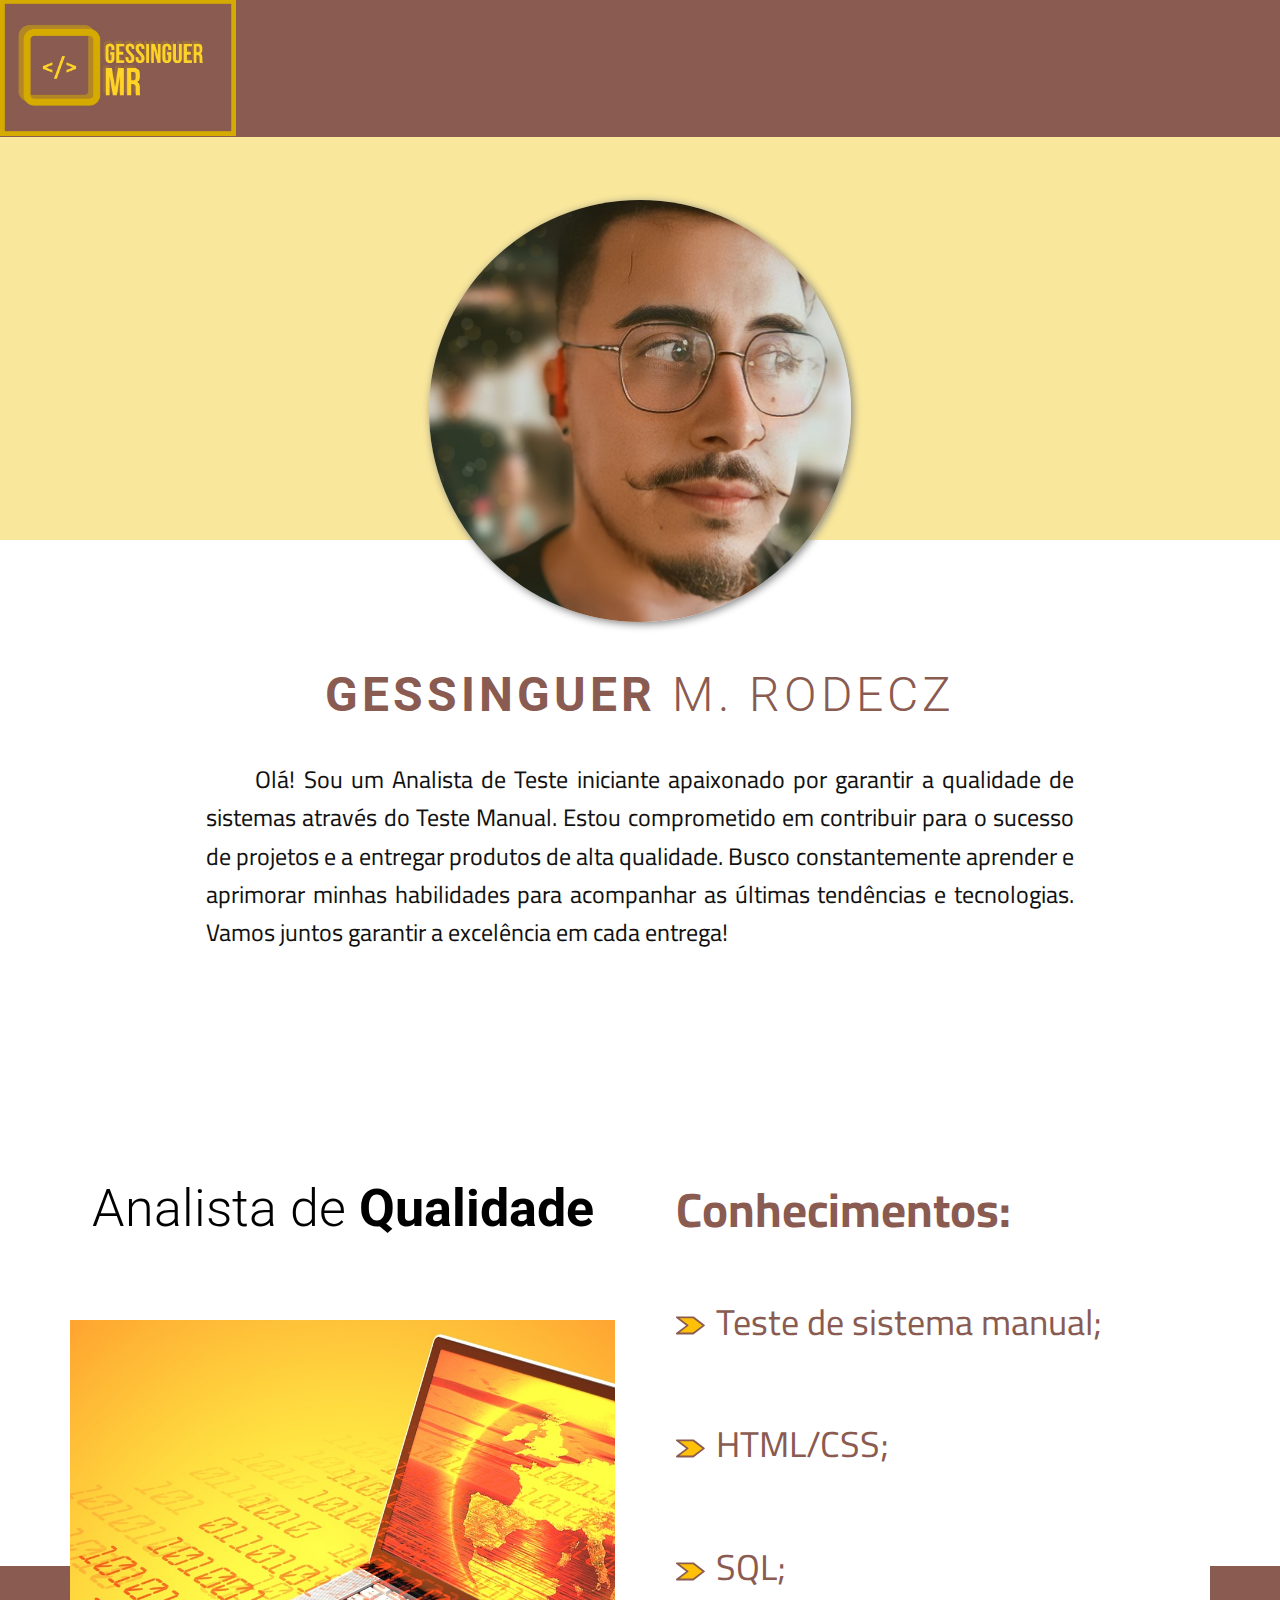
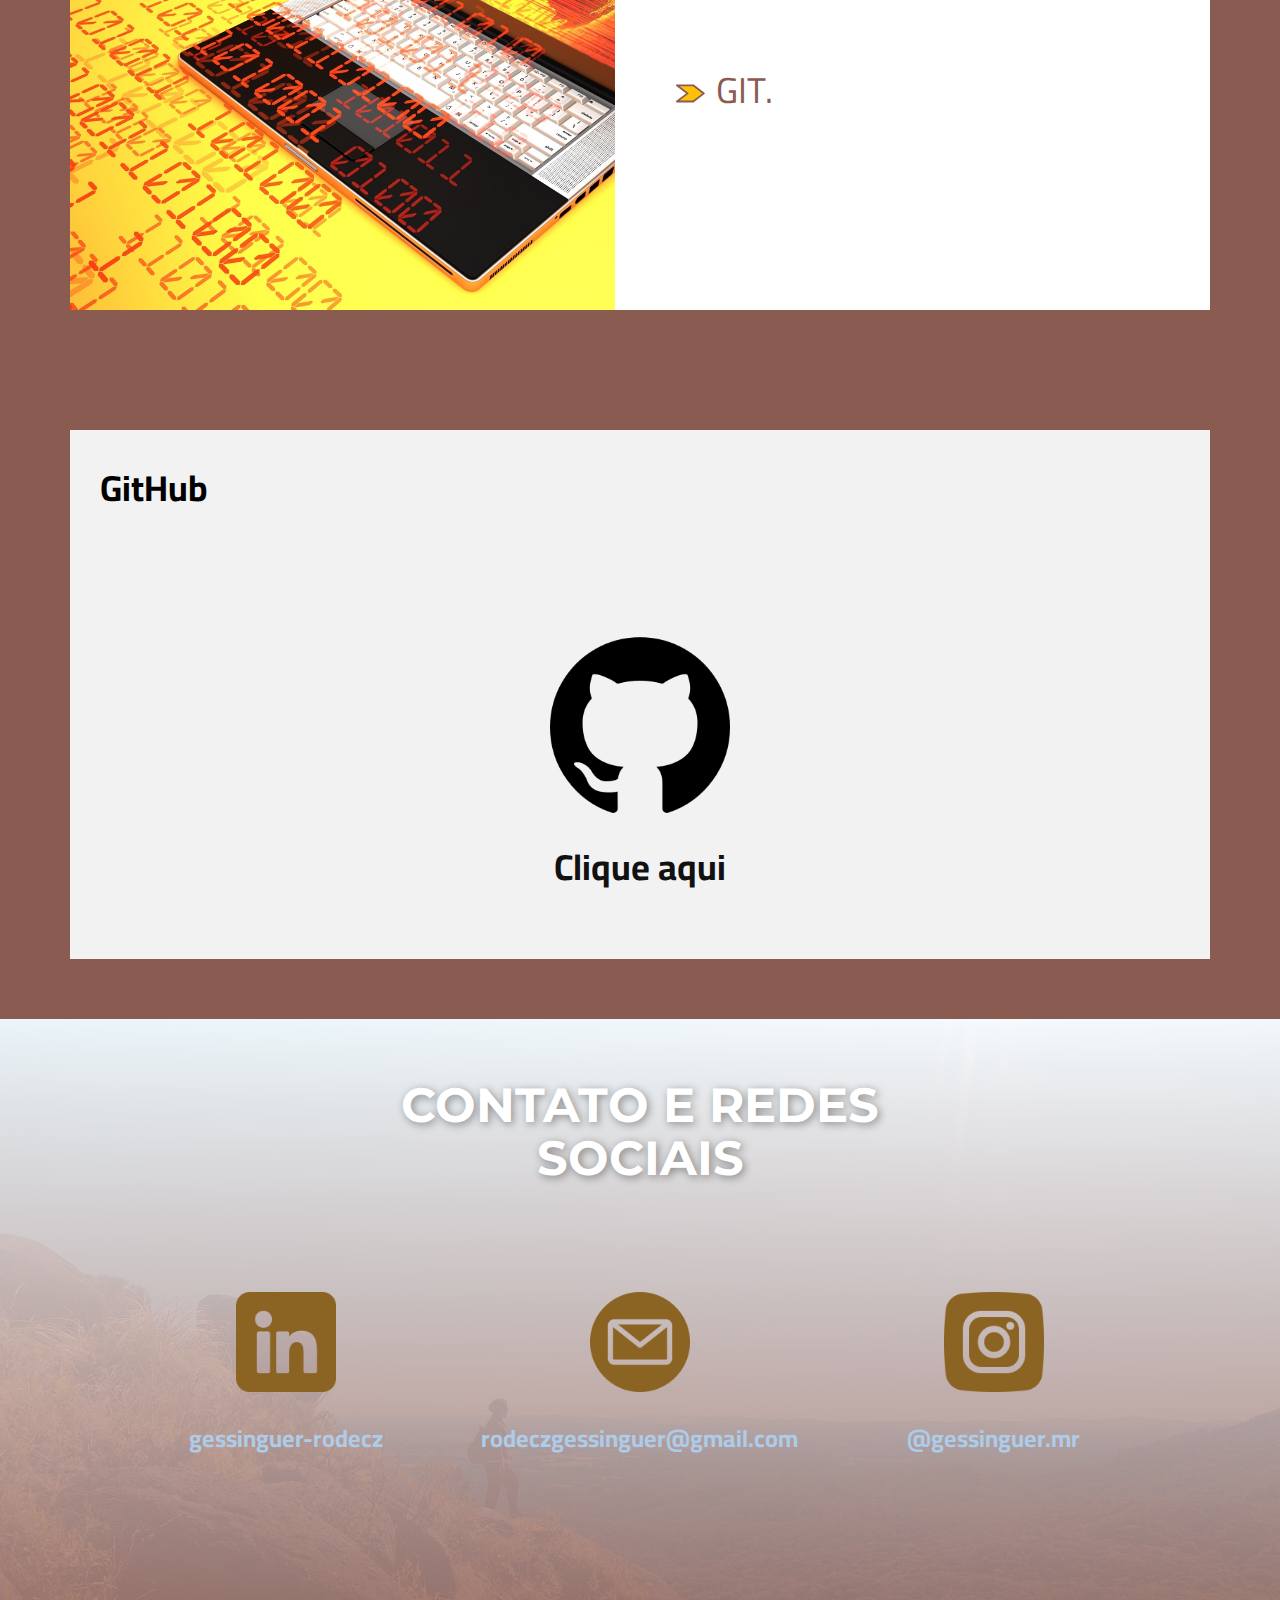
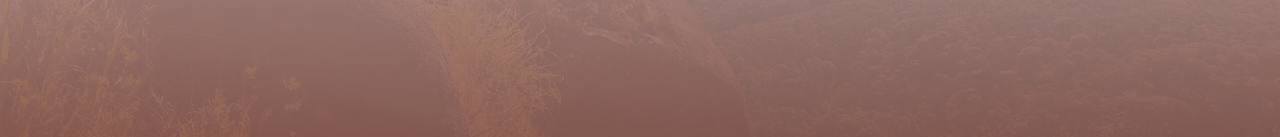
==== Página-Inicial.html @ f32dfdb4 "base" ====
<!DOCTYPE html>
<html style="font-size: 16px;" lang="pt"><head>
    <meta name="viewport" content="width=device-width, initial-scale=1.0">
    <meta charset="utf-8">
    <meta name="keywords" content="Gessinguer m. Rodecz, Analista de&nbsp;Qualidade, CONTATO E REDES SOCIAIS​​">
    <meta name="description" content="">
    <title>Página Inicial</title>
    <link rel="stylesheet" href="nicepage.css" media="screen">
<link rel="stylesheet" href="Página-Inicial.css" media="screen">
    <script class="u-script" type="text/javascript" src="jquery.js" defer=""></script>
    <script class="u-script" type="text/javascript" src="nicepage.js" defer=""></script>
    <meta name="generator" content="Nicepage 6.2.1, nicepage.com">
    <link id="u-theme-google-font" rel="stylesheet" href="https://fonts.googleapis.com/css?family=Roboto:100,100i,300,300i,400,400i,500,500i,700,700i,900,900i|Open+Sans:300,300i,400,400i,500,500i,600,600i,700,700i,800,800i">
    <link id="u-page-google-font" rel="stylesheet" href="https://fonts.googleapis.com/css?family=Montserrat:100,100i,200,200i,300,300i,400,400i,500,500i,600,600i,700,700i,800,800i,900,900i|Cairo:200,300,400,500,600,700,800,900">
    
    
    
    
    
    
    <script type="application/ld+json">{
		"@context": "http://schema.org",
		"@type": "Organization",
		"name": "",
		"logo": "images/WhatsAppImage2024-01-02at16.06.58.jpeg"
}</script>
    <meta name="theme-color" content="#478ac9">
    <meta property="og:title" content="Página Inicial">
    <meta property="og:type" content="website">
  <meta data-intl-tel-input-cdn-path="intlTelInput/"></head>
  <body data-path-to-root="./" data-include-products="false" class="u-body u-xl-mode" data-lang="pt"><header class="u-clearfix u-custom-color-1 u-header u-header" id="sec-9e32"><a href="https://nicepage.com" class="u-image u-logo u-image-1" data-image-width="1473" data-image-height="855">
        <img src="images/WhatsAppImage2024-01-02at16.06.58.jpeg" class="u-logo-image u-logo-image-1">
      </a></header>
    <section class="u-align-center u-clearfix u-section-1" id="carousel_e8a3">
      <div class="u-expanded-width u-palette-3-light-2 u-shape u-shape-rectangle u-shape-1"></div>
      <div class="custom-expanded u-image u-image-circle u-image-1" data-image-width="847" data-image-height="1510"></div>
      <h2 class="u-text u-text-custom-color-1 u-text-1">
        <span style="font-weight: 700;">Gessinguer</span> m. Rodecz
      </h2>
      <p class="u-align-justify u-custom-font u-text u-text-2"> &nbsp; &nbsp; &nbsp; Olá! Sou um Analista de Teste iniciante apaixonado por garantir a qualidade de sistemas através do Teste Manual. Estou comprometido em contribuir para o sucesso de projetos e a entregar produtos de alta qualidade. Busco constantemente aprender e aprimorar minhas habilidades para acompanhar as últimas tendências e tecnologias. Vamos juntos garantir a excelência em cada entrega!</p>
    </section>
    <section class="u-clearfix u-custom-color-1 u-section-2" id="carousel_12c7">
      <div class="u-expanded-width u-shape u-shape-rectangle u-white u-shape-1"></div>
      <div class="data-layout-selected u-clearfix u-gutter-50 u-layout-wrap u-white u-layout-wrap-1">
        <div class="u-gutter-0 u-layout">
          <div class="u-layout-row">
            <div class="u-align-center u-container-style u-layout-cell u-size-30 u-layout-cell-1">
              <div class="u-container-layout u-container-layout-1">
                <h2 class="u-text u-text-black u-text-1">Analista de&nbsp;<span style="font-weight: 700;">Qualidade</span>
                </h2>
                <img src="images/38219235-02.jpeg" alt="" class="custom-expanded u-expanded-width-lg u-expanded-width-md u-expanded-width-xl u-image u-image-default u-image-1" data-image-width="3500" data-image-height="2240">
              </div>
            </div>
            <div class="u-container-style u-layout-cell u-size-30 u-layout-cell-2">
              <div class="u-container-layout u-container-layout-2">
                <p class="u-custom-font u-text u-text-custom-color-1 u-text-2">Conhecimentos:<br>
                </p>
                <ul class="u-align-left u-custom-font u-custom-list u-spacing-65 u-text u-text-custom-color-1 u-text-3">
                  <li>
                    <div class="u-list-icon">
                      <svg xmlns="http://www.w3.org/2000/svg" xmlns:xlink="http://www.w3.org/1999/xlink" version="1.1" xml:space="preserve" class="u-svg-content" viewBox="0 0 512.002 512.002" x="0px" y="0px" id="svg-43bd" style="enable-background:new 0 0 512.002 512.002;"><polygon style="fill:#FFC107;" points="16.001,400.001 205.537,256.001 16.001,112.001 306.465,112.001 496.001,256.001   306.465,400.001 "></polygon><path d="M306.465,416.001H16.001c-8.837,0-16-7.163-16-16c0-5.036,2.371-9.778,6.4-12.8l172.8-131.2l-172.8-131.2  c-7.069-5.302-8.502-15.331-3.2-22.4c3.022-4.029,7.764-6.4,12.8-6.4h290.464c3.462,0,6.83,1.123,9.6,3.2l189.536,144  c7.069,5.302,8.502,15.331,3.2,22.4c-0.91,1.213-1.987,2.29-3.2,3.2l-189.472,144C313.342,414.891,309.949,416.015,306.465,416.001z   M63.489,384.001h237.6l168.448-128l-168.448-128h-237.6l151.712,115.2c7.069,5.302,8.502,15.331,3.2,22.4  c-0.91,1.213-1.987,2.29-3.2,3.2L63.489,384.001z"></path></svg>
                    </div>Teste de sistema manual;&nbsp;
                  </li>
                  <li>
                    <div class="u-list-icon">
                      <svg xmlns="http://www.w3.org/2000/svg" xmlns:xlink="http://www.w3.org/1999/xlink" version="1.1" xml:space="preserve" class="u-svg-content" viewBox="0 0 512.002 512.002" x="0px" y="0px" id="svg-43bd" style="enable-background:new 0 0 512.002 512.002;"><polygon style="fill:#FFC107;" points="16.001,400.001 205.537,256.001 16.001,112.001 306.465,112.001 496.001,256.001   306.465,400.001 "></polygon><path d="M306.465,416.001H16.001c-8.837,0-16-7.163-16-16c0-5.036,2.371-9.778,6.4-12.8l172.8-131.2l-172.8-131.2  c-7.069-5.302-8.502-15.331-3.2-22.4c3.022-4.029,7.764-6.4,12.8-6.4h290.464c3.462,0,6.83,1.123,9.6,3.2l189.536,144  c7.069,5.302,8.502,15.331,3.2,22.4c-0.91,1.213-1.987,2.29-3.2,3.2l-189.472,144C313.342,414.891,309.949,416.015,306.465,416.001z   M63.489,384.001h237.6l168.448-128l-168.448-128h-237.6l151.712,115.2c7.069,5.302,8.502,15.331,3.2,22.4  c-0.91,1.213-1.987,2.29-3.2,3.2L63.489,384.001z"></path></svg>
                    </div>HTML/CSS;&nbsp;
                  </li>
                  <li>
                    <div class="u-list-icon">
                      <svg xmlns="http://www.w3.org/2000/svg" xmlns:xlink="http://www.w3.org/1999/xlink" version="1.1" xml:space="preserve" class="u-svg-content" viewBox="0 0 512.002 512.002" x="0px" y="0px" id="svg-43bd" style="enable-background:new 0 0 512.002 512.002;"><polygon style="fill:#FFC107;" points="16.001,400.001 205.537,256.001 16.001,112.001 306.465,112.001 496.001,256.001   306.465,400.001 "></polygon><path d="M306.465,416.001H16.001c-8.837,0-16-7.163-16-16c0-5.036,2.371-9.778,6.4-12.8l172.8-131.2l-172.8-131.2  c-7.069-5.302-8.502-15.331-3.2-22.4c3.022-4.029,7.764-6.4,12.8-6.4h290.464c3.462,0,6.83,1.123,9.6,3.2l189.536,144  c7.069,5.302,8.502,15.331,3.2,22.4c-0.91,1.213-1.987,2.29-3.2,3.2l-189.472,144C313.342,414.891,309.949,416.015,306.465,416.001z   M63.489,384.001h237.6l168.448-128l-168.448-128h-237.6l151.712,115.2c7.069,5.302,8.502,15.331,3.2,22.4  c-0.91,1.213-1.987,2.29-3.2,3.2L63.489,384.001z"></path></svg>
                    </div>SQL;&nbsp;
                  </li>
                  <li>
                    <div class="u-list-icon">
                      <svg xmlns="http://www.w3.org/2000/svg" xmlns:xlink="http://www.w3.org/1999/xlink" version="1.1" xml:space="preserve" class="u-svg-content" viewBox="0 0 512.002 512.002" x="0px" y="0px" id="svg-43bd" style="enable-background:new 0 0 512.002 512.002;"><polygon style="fill:#FFC107;" points="16.001,400.001 205.537,256.001 16.001,112.001 306.465,112.001 496.001,256.001   306.465,400.001 "></polygon><path d="M306.465,416.001H16.001c-8.837,0-16-7.163-16-16c0-5.036,2.371-9.778,6.4-12.8l172.8-131.2l-172.8-131.2  c-7.069-5.302-8.502-15.331-3.2-22.4c3.022-4.029,7.764-6.4,12.8-6.4h290.464c3.462,0,6.83,1.123,9.6,3.2l189.536,144  c7.069,5.302,8.502,15.331,3.2,22.4c-0.91,1.213-1.987,2.29-3.2,3.2l-189.472,144C313.342,414.891,309.949,416.015,306.465,416.001z   M63.489,384.001h237.6l168.448-128l-168.448-128h-237.6l151.712,115.2c7.069,5.302,8.502,15.331,3.2,22.4  c-0.91,1.213-1.987,2.29-3.2,3.2L63.489,384.001z"></path></svg>
                    </div>GIT.
                  </li>
                </ul>
              </div>
            </div>
          </div>
        </div>
      </div>
    </section>
    <section class="u-clearfix u-custom-color-1 u-section-3" id="carousel_cd2b">
      <div class="u-clearfix u-sheet u-valign-middle-lg u-valign-middle-md u-valign-middle-xl u-valign-middle-xs u-sheet-1">
        <div class="data-layout-selected u-clearfix u-expanded-width u-grey-5 u-layout-wrap u-layout-wrap-1">
          <div class="u-gutter-0 u-layout">
            <div class="u-layout-row">
              <div class="u-container-style u-layout-cell u-size-60 u-layout-cell-1" data-href="https://github.com/gess-mr/QA-modulo-2.git" data-target="_blank">
                <div class="u-container-layout u-container-layout-1">
                  <p class="u-align-right u-custom-font u-text u-text-black u-text-default u-text-1">GitHub</p>
                  <img class="u-image u-image-contain u-image-default u-preserve-proportions u-image-1" src="images/25231.png" alt="" data-image-width="512" data-image-height="512">
                  <p class="u-align-center u-custom-font u-text u-text-2">Clique aqui</p>
                </div>
              </div>
            </div>
          </div>
        </div>
      </div>
    </section>
    <section class="u-align-center u-clearfix u-image u-shading u-section-4" src="" data-image-width="1600" data-image-height="1200" id="sec-476b">
      <div class="u-clearfix u-sheet u-sheet-1">
        <h1 class="u-custom-font u-font-montserrat u-text u-title u-text-1">CONTATO E REDES SOCIAIS </h1>
        <div class="u-list u-list-1">
          <div class="u-repeater u-repeater-1">
            <div class="u-container-style u-list-item u-repeater-item">
              <div class="u-container-layout u-similar-container u-valign-top u-container-layout-1">
                <img class="u-align-center u-image u-image-default u-preserve-proportions u-image-1" src="images/linkedin.png" alt="" data-image-width="512" data-image-height="512">
                <p class="u-align-center u-small-text u-text u-text-default u-text-variant u-text-2">
                  <a class="u-active-none u-border-none u-btn u-button-link u-button-style u-hover-none u-none u-text-palette-1-light-2 u-btn-1" data-href="https://www.linkedin.com/in/gessinguer-rodecz/" data-target="_blank">gessinguer-rodecz</a>
                </p>
              </div>
            </div>
            <div class="u-container-style u-list-item u-repeater-item">
              <div class="u-container-layout u-similar-container u-valign-top u-container-layout-2">
                <img class="u-align-center u-image u-image-contain u-image-default u-preserve-proportions u-image-2" src="images/o-email.png" alt="" data-image-width="512" data-image-height="512">
                <p class="u-align-center u-small-text u-text u-text-default u-text-variant u-text-3">
                  <a class="u-active-none u-border-none u-btn u-button-link u-button-style u-hover-none u-none u-text-palette-1-light-2 u-btn-2" data-href="mailto:rodeczgessinguer@gmail.com" href="https://nicepage.com/c/pricing-html-templates" target="_blank"> rodeczgessinguer@gmail.com</a>
                </p>
              </div>
            </div>
            <div class="u-container-style u-list-item u-repeater-item">
              <div class="u-container-layout u-similar-container u-valign-top u-container-layout-3">
                <img class="u-align-center u-image u-image-contain u-image-default u-preserve-proportions u-image-3" src="images/instagram.png" alt="" data-image-width="512" data-image-height="512">
                <p class="u-align-center u-small-text u-text u-text-default u-text-variant u-text-4">
                  <a class="u-active-none u-border-none u-btn u-button-link u-button-style u-hover-none u-none u-text-palette-1-light-2 u-btn-3" data-href="https://www.instagram.com/gessinguer.mr/">@gessinguer.mr</a>
                </p>
              </div>
            </div>
          </div>
        </div>
      </div>
  
</body></html>
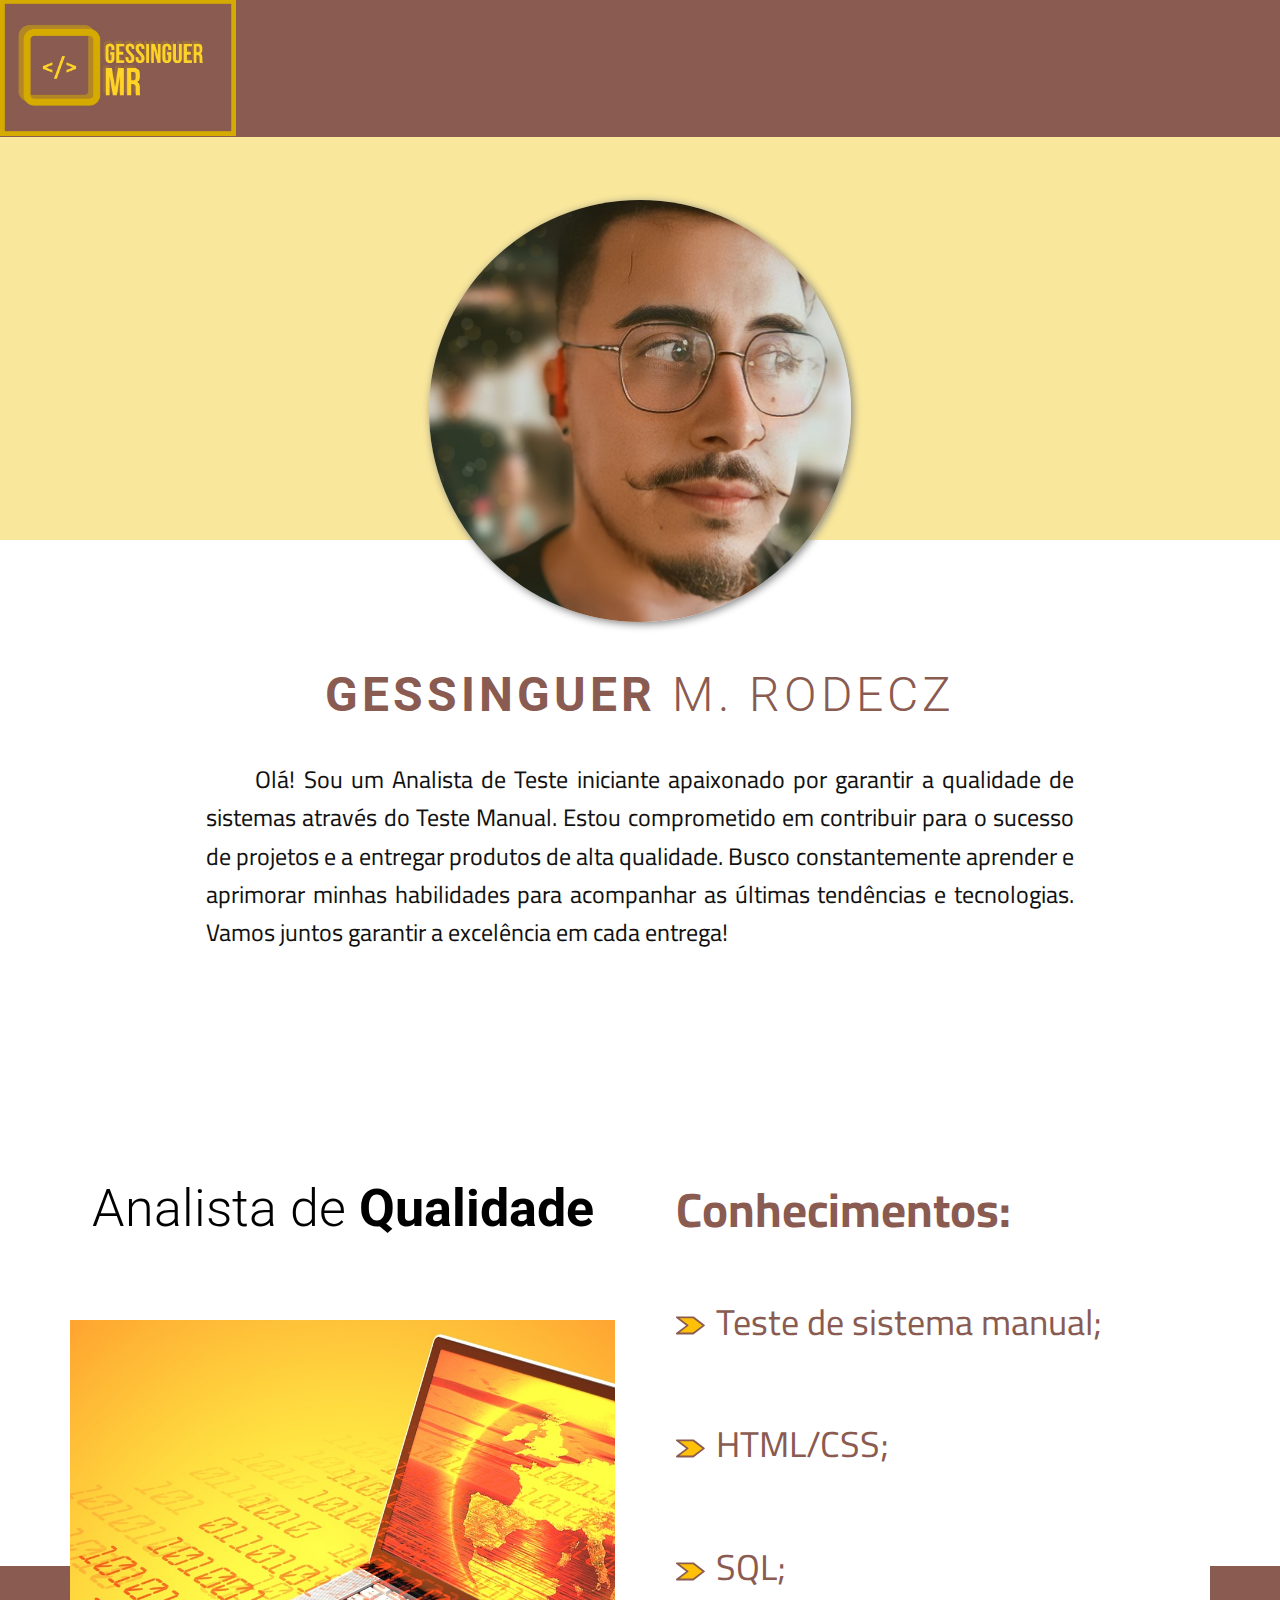
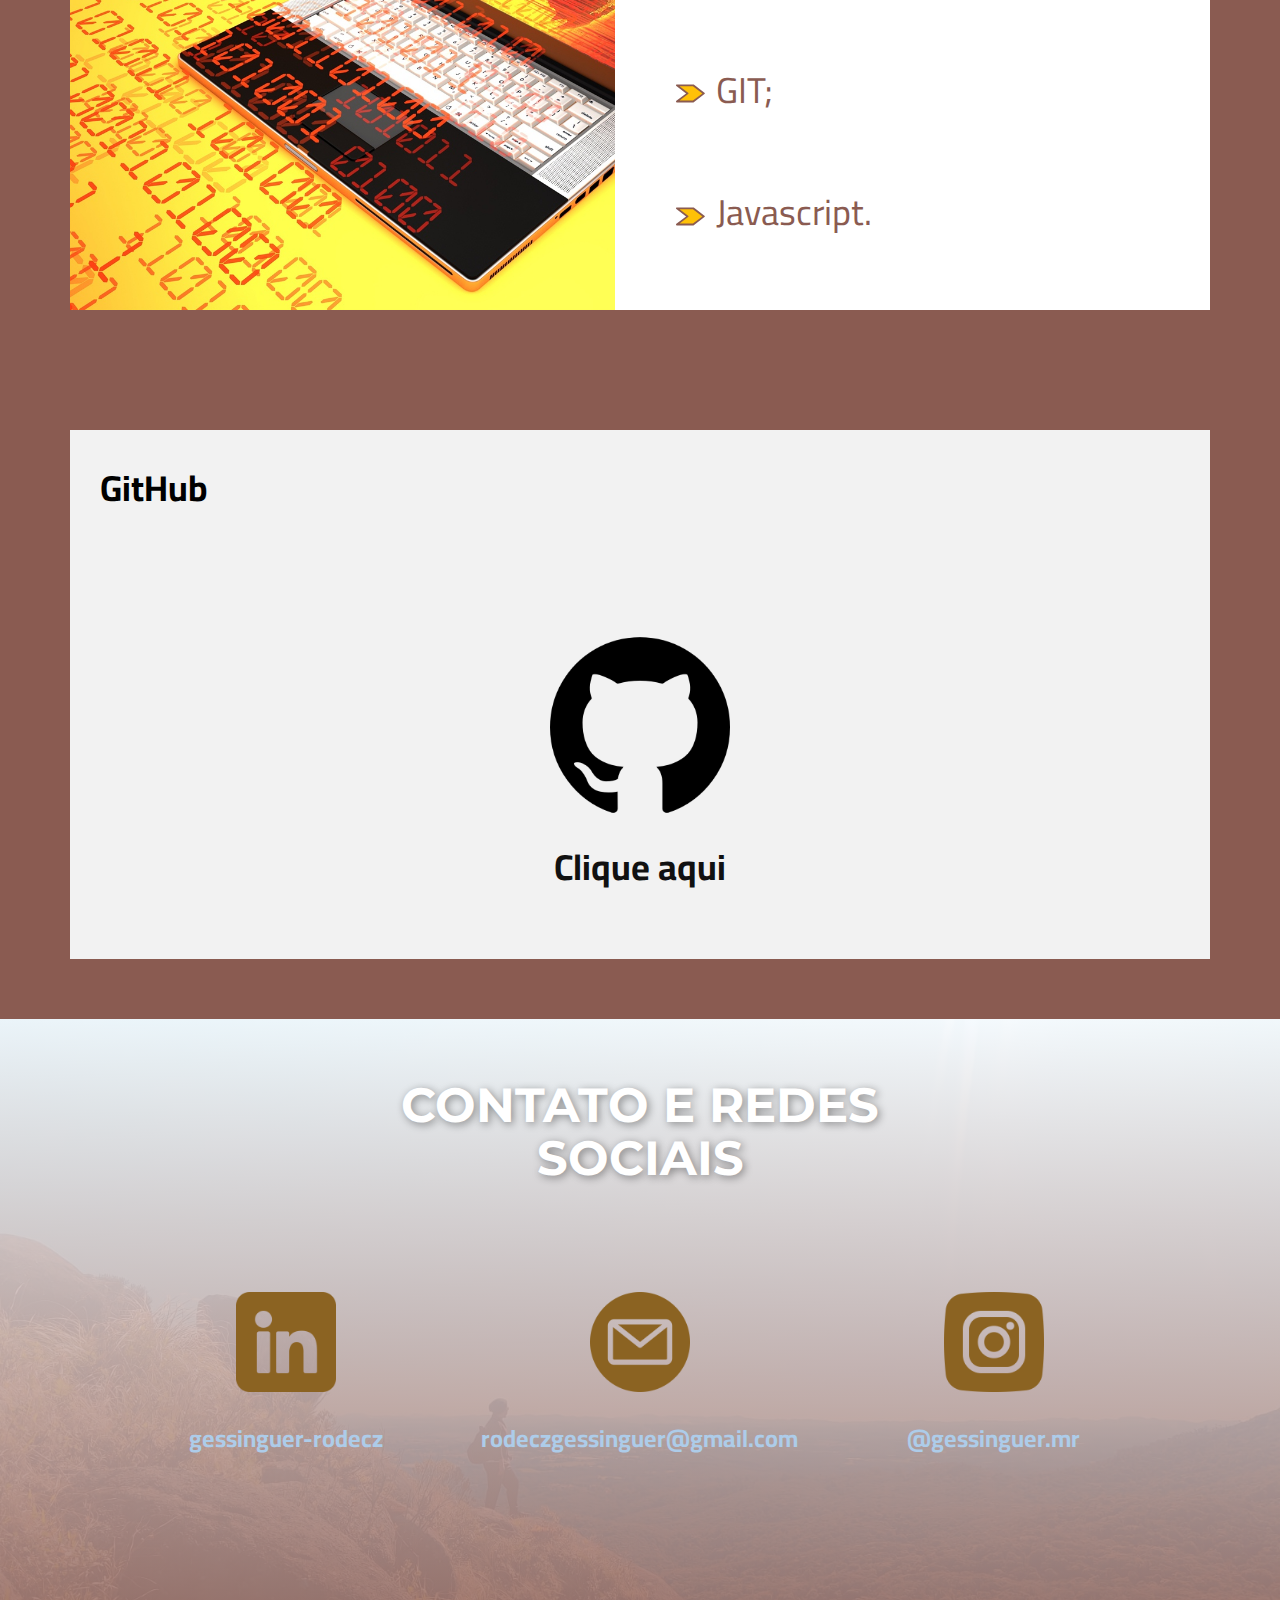
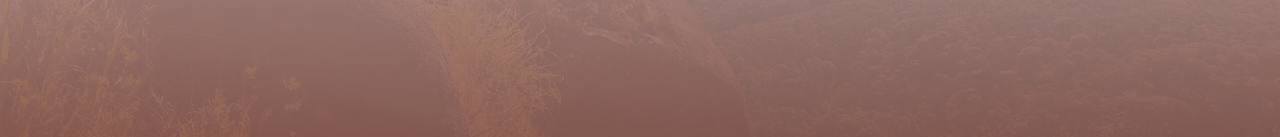
==== commit ff53fee9: "Update Página-Inicial.html" ====
--- a/Página-Inicial.html
+++ b/Página-Inicial.html
@@ -74,7 +74,12 @@
                   <li>
                     <div class="u-list-icon">
                       <svg xmlns="http://www.w3.org/2000/svg" xmlns:xlink="http://www.w3.org/1999/xlink" version="1.1" xml:space="preserve" class="u-svg-content" viewBox="0 0 512.002 512.002" x="0px" y="0px" id="svg-43bd" style="enable-background:new 0 0 512.002 512.002;"><polygon style="fill:#FFC107;" points="16.001,400.001 205.537,256.001 16.001,112.001 306.465,112.001 496.001,256.001   306.465,400.001 "></polygon><path d="M306.465,416.001H16.001c-8.837,0-16-7.163-16-16c0-5.036,2.371-9.778,6.4-12.8l172.8-131.2l-172.8-131.2  c-7.069-5.302-8.502-15.331-3.2-22.4c3.022-4.029,7.764-6.4,12.8-6.4h290.464c3.462,0,6.83,1.123,9.6,3.2l189.536,144  c7.069,5.302,8.502,15.331,3.2,22.4c-0.91,1.213-1.987,2.29-3.2,3.2l-189.472,144C313.342,414.891,309.949,416.015,306.465,416.001z   M63.489,384.001h237.6l168.448-128l-168.448-128h-237.6l151.712,115.2c7.069,5.302,8.502,15.331,3.2,22.4  c-0.91,1.213-1.987,2.29-3.2,3.2L63.489,384.001z"></path></svg>
-                    </div>GIT.
+                    </div>GIT;
+                  </li>
+	          <li>
+                    <div class="u-list-icon">
+                      <svg xmlns="http://www.w3.org/2000/svg" xmlns:xlink="http://www.w3.org/1999/xlink" version="1.1" xml:space="preserve" class="u-svg-content" viewBox="0 0 512.002 512.002" x="0px" y="0px" id="svg-43bd" style="enable-background:new 0 0 512.002 512.002;"><polygon style="fill:#FFC107;" points="16.001,400.001 205.537,256.001 16.001,112.001 306.465,112.001 496.001,256.001   306.465,400.001 "></polygon><path d="M306.465,416.001H16.001c-8.837,0-16-7.163-16-16c0-5.036,2.371-9.778,6.4-12.8l172.8-131.2l-172.8-131.2  c-7.069-5.302-8.502-15.331-3.2-22.4c3.022-4.029,7.764-6.4,12.8-6.4h290.464c3.462,0,6.83,1.123,9.6,3.2l189.536,144  c7.069,5.302,8.502,15.331,3.2,22.4c-0.91,1.213-1.987,2.29-3.2,3.2l-189.472,144C313.342,414.891,309.949,416.015,306.465,416.001z   M63.489,384.001h237.6l168.448-128l-168.448-128h-237.6l151.712,115.2c7.069,5.302,8.502,15.331,3.2,22.4  c-0.91,1.213-1.987,2.29-3.2,3.2L63.489,384.001z"></path></svg>
+                    </div>Javascript.&nbsp;
                   </li>
                 </ul>
               </div>
@@ -133,4 +138,4 @@
         </div>
       </div>
   
-</body></html>+</body></html>
